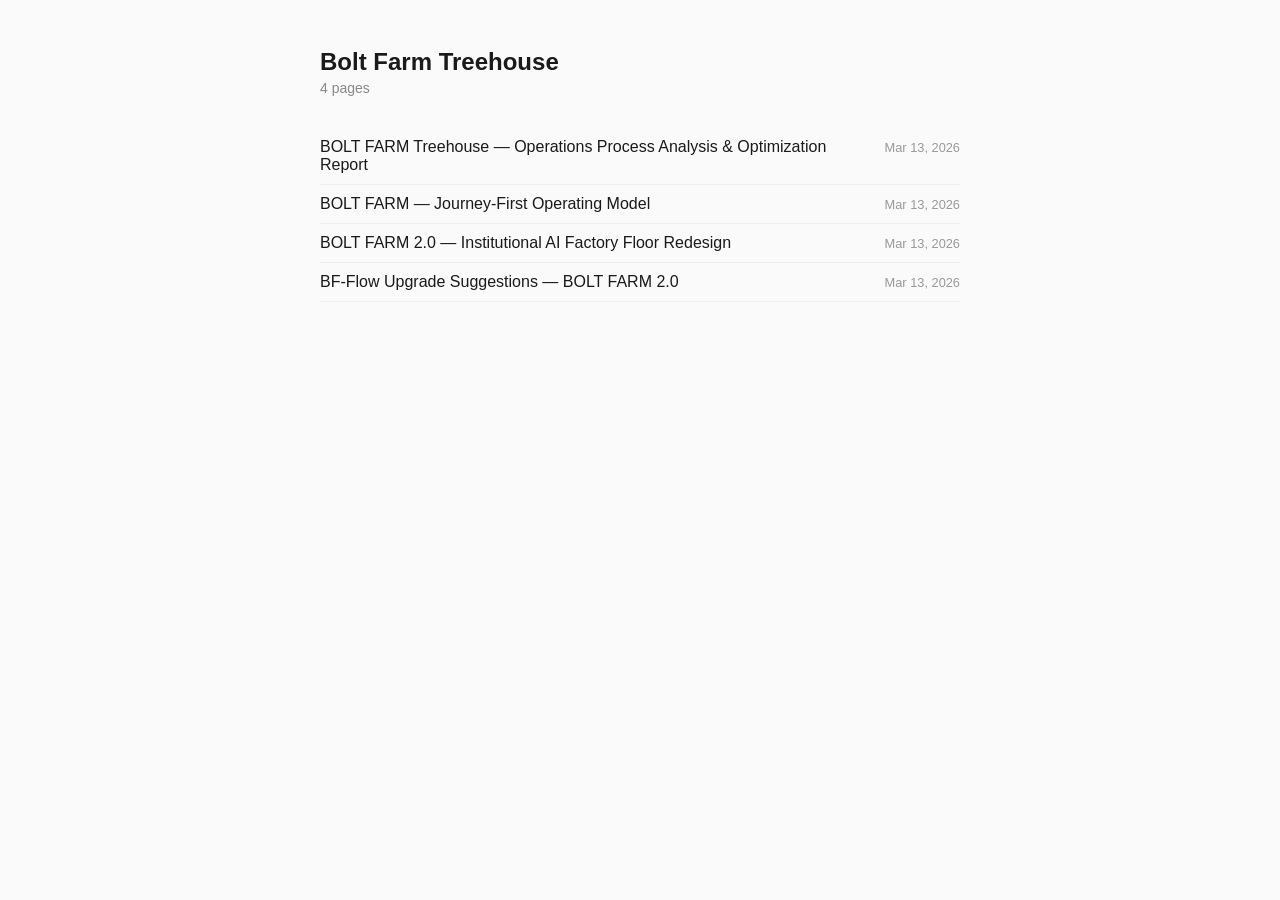
==== index.html @ 37052f81 "init" ====
<!DOCTYPE html>
<html lang="en">
<head>
  <meta charset="UTF-8">
  <meta name="viewport" content="width=device-width, initial-scale=1.0">
  <title>Bolt Farm Treehouse</title>
  <link rel="stylesheet" href="style.css">
</head>
<body>
  <div class="container">
    <h1>Bolt Farm Treehouse</h1>
    <p class="subtitle">4 pages</p>
    <ul>
      <li><a href="pages/bolt-farm-operations-process-analysis.html">BOLT FARM Treehouse — Operations Process Analysis & Optimization Report</a><span class="date">Mar 13, 2026</span></li>
      <li><a href="pages/bolt-farm-journey-first-operating-model.html">BOLT FARM — Journey-First Operating Model</a><span class="date">Mar 13, 2026</span></li>
      <li><a href="pages/bolt-farm-institutional-ai-factory-floor.html">BOLT FARM 2.0 — Institutional AI Factory Floor Redesign</a><span class="date">Mar 13, 2026</span></li>
      <li><a href="pages/bf-flow-upgrade-suggestions.html">BF-Flow Upgrade Suggestions — BOLT FARM 2.0</a><span class="date">Mar 13, 2026</span></li>
    </ul>
  </div>
</body>
</html>
---- style.css ----
* { margin: 0; padding: 0; box-sizing: border-box; }

body {
  font-family: -apple-system, BlinkMacSystemFont, 'Segoe UI', sans-serif;
  background: #fafafa;
  color: #1a1a1a;
  padding: 3rem 1.5rem;
}

.container {
  max-width: 640px;
  margin: 0 auto;
}

h1 {
  font-size: 1.5rem;
  font-weight: 600;
  margin-bottom: 0.25rem;
}

.subtitle {
  color: #888;
  font-size: 0.875rem;
  margin-bottom: 2rem;
}

ul { list-style: none; }

li {
  display: flex;
  justify-content: space-between;
  align-items: baseline;
  padding: 0.625rem 0;
  border-bottom: 1px solid #eee;
}

a {
  color: #1a1a1a;
  text-decoration: none;
  font-weight: 500;
}

a:hover { color: #2563eb; }

.date {
  color: #999;
  font-size: 0.8rem;
  white-space: nowrap;
  margin-left: 1rem;
}
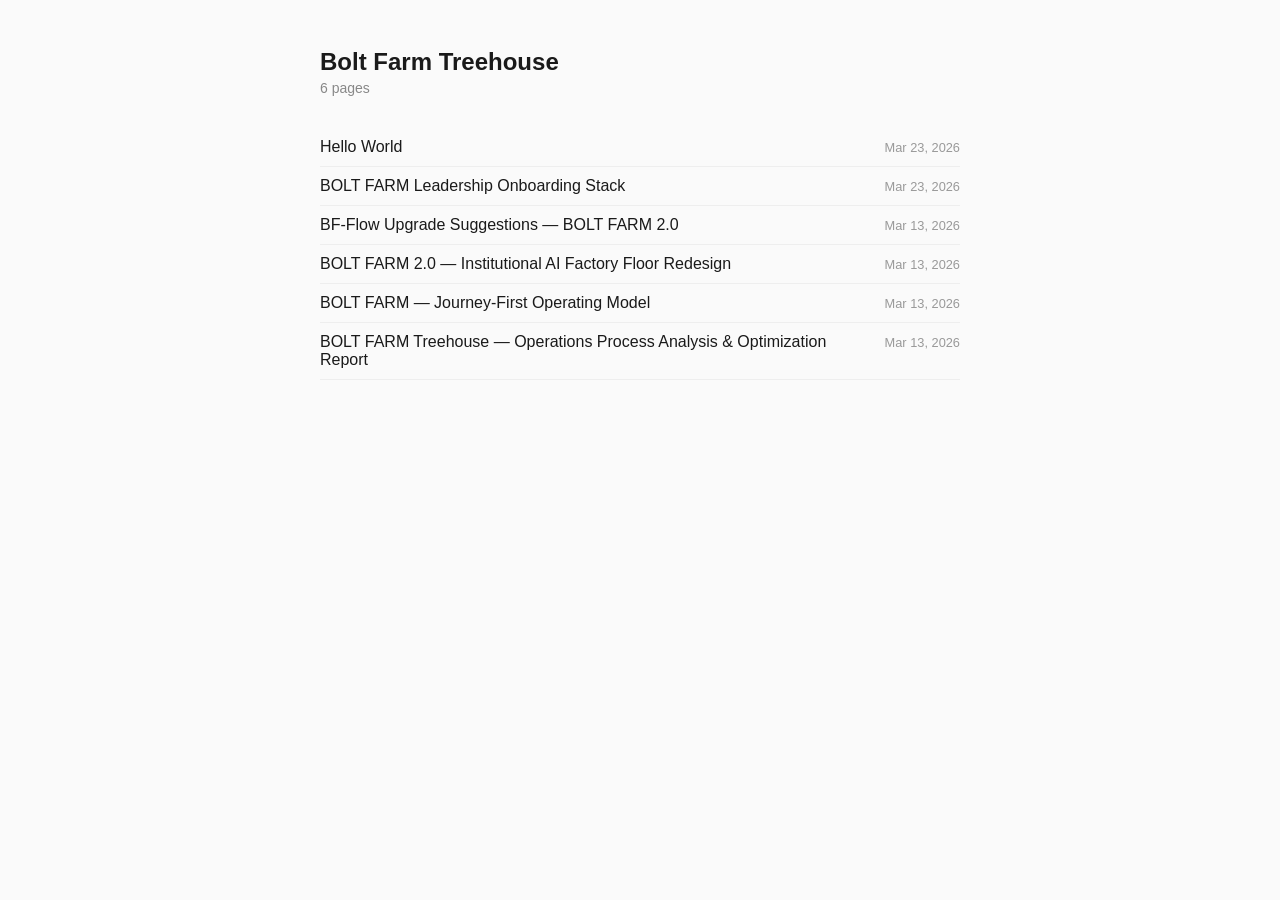
==== commit c4286f56: "Update index" ====
--- a/index.html
+++ b/index.html
@@ -9,12 +9,14 @@
 <body>
   <div class="container">
     <h1>Bolt Farm Treehouse</h1>
-    <p class="subtitle">4 pages</p>
+    <p class="subtitle">6 pages</p>
     <ul>
+      <li><a href="pages/hello-world.html">Hello World</a><span class="date">Mar 23, 2026</span></li>
+      <li><a href="pages/bolt-farm-leadership-onboarding-stack.html">BOLT FARM Leadership Onboarding Stack</a><span class="date">Mar 23, 2026</span></li>
+      <li><a href="pages/bf-flow-upgrade-suggestions.html">BF-Flow Upgrade Suggestions — BOLT FARM 2.0</a><span class="date">Mar 13, 2026</span></li>
+      <li><a href="pages/bolt-farm-institutional-ai-factory-floor.html">BOLT FARM 2.0 — Institutional AI Factory Floor Redesign</a><span class="date">Mar 13, 2026</span></li>
+      <li><a href="pages/bolt-farm-journey-first-operating-model.html">BOLT FARM — Journey-First Operating Model</a><span class="date">Mar 13, 2026</span></li>
       <li><a href="pages/bolt-farm-operations-process-analysis.html">BOLT FARM Treehouse — Operations Process Analysis & Optimization Report</a><span class="date">Mar 13, 2026</span></li>
-      <li><a href="pages/bolt-farm-journey-first-operating-model.html">BOLT FARM — Journey-First Operating Model</a><span class="date">Mar 13, 2026</span></li>
-      <li><a href="pages/bolt-farm-institutional-ai-factory-floor.html">BOLT FARM 2.0 — Institutional AI Factory Floor Redesign</a><span class="date">Mar 13, 2026</span></li>
-      <li><a href="pages/bf-flow-upgrade-suggestions.html">BF-Flow Upgrade Suggestions — BOLT FARM 2.0</a><span class="date">Mar 13, 2026</span></li>
     </ul>
   </div>
 </body>
